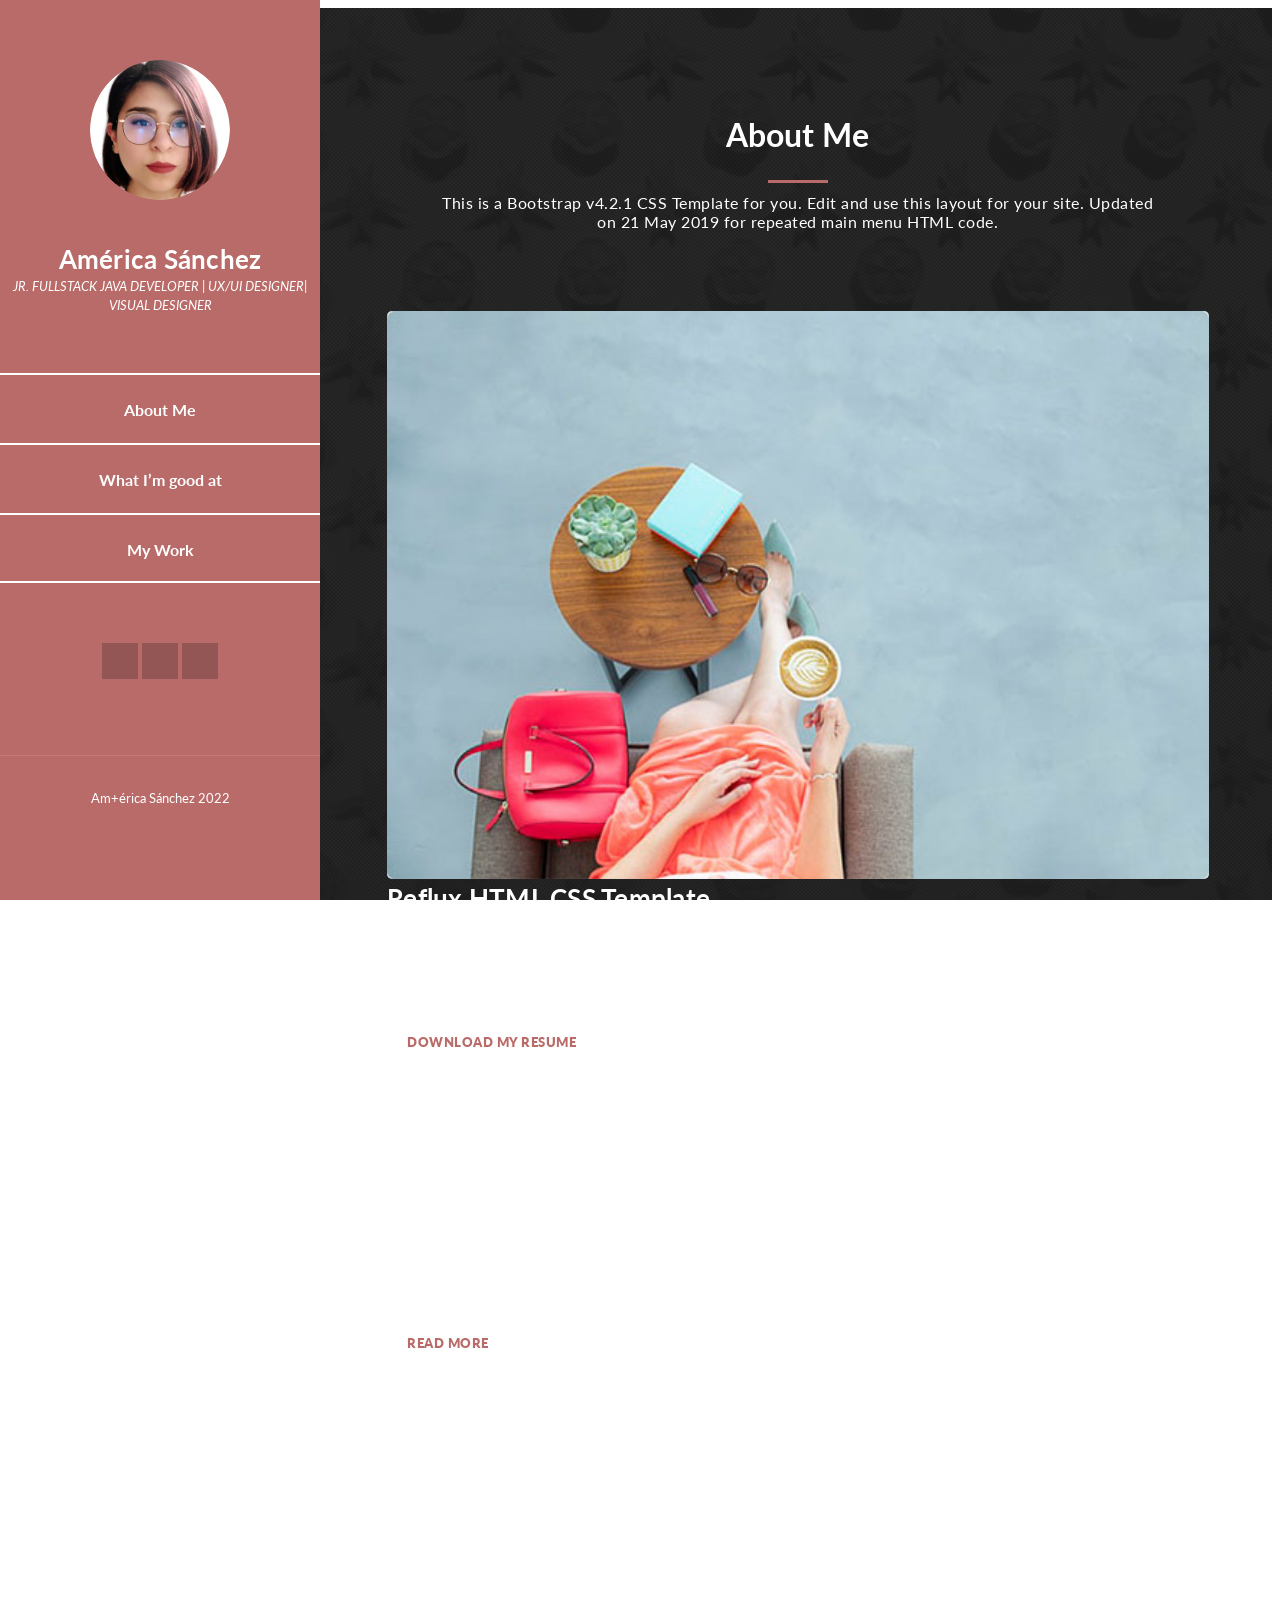
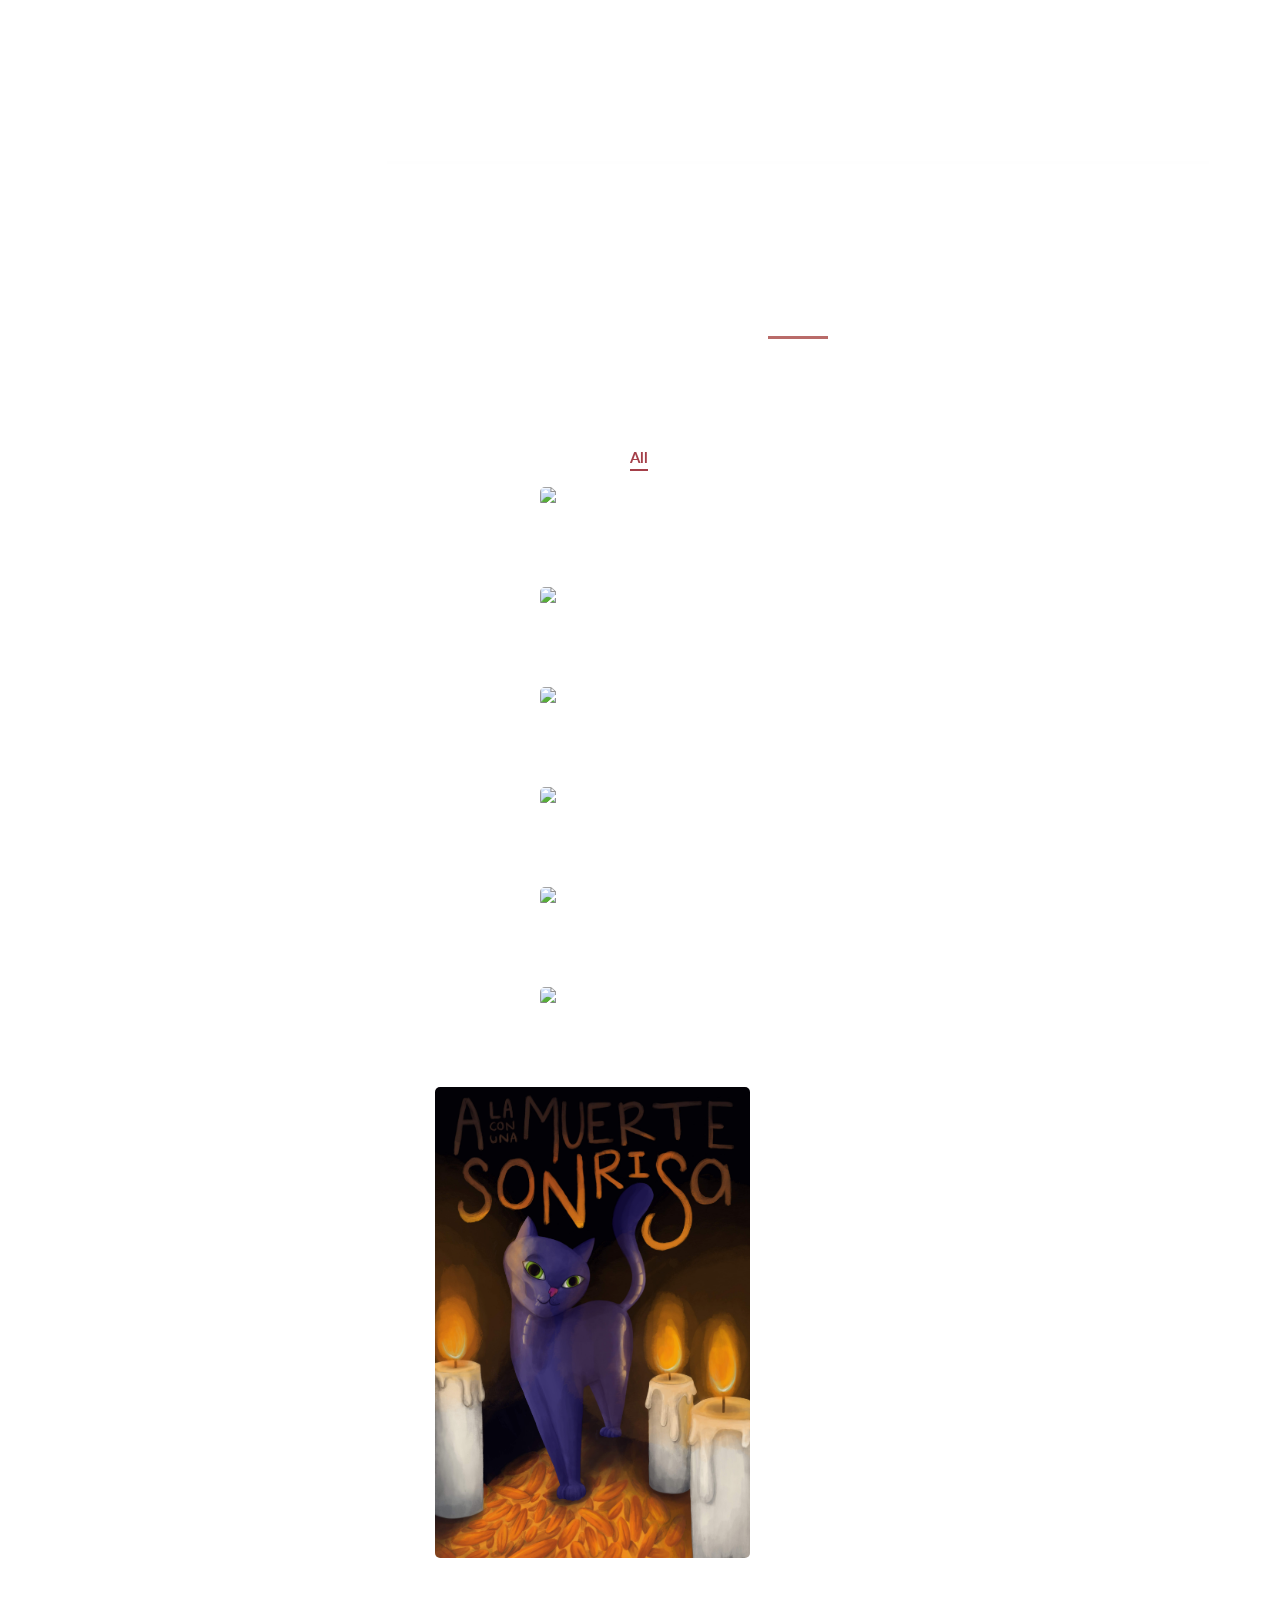
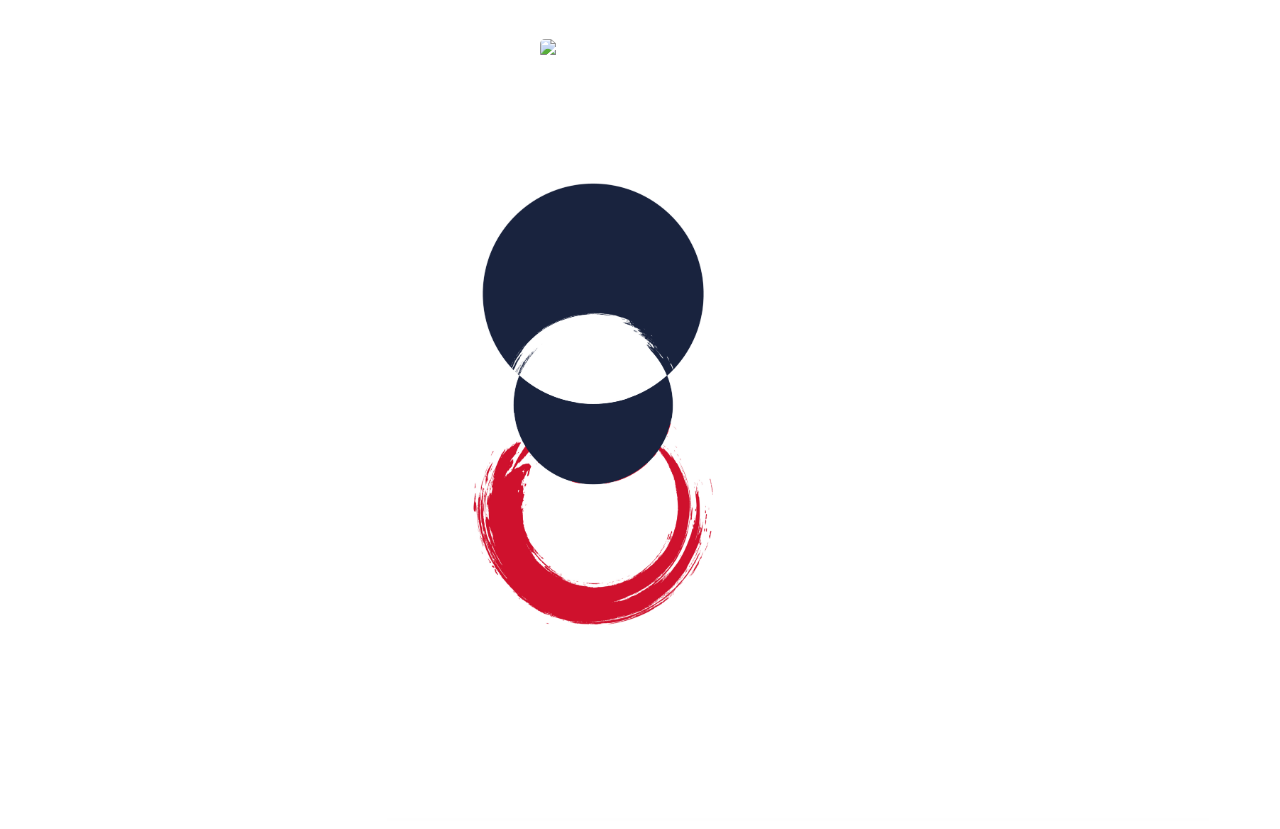
==== Portfolio/index.html @ de1ac386 "fix | new version of portfolio" ====
<!DOCTYPE html>
<html lang="en">
  <head>
    <meta charset="utf-8" />
    <meta
      name="viewport"
      content="width=device-width, initial-scale=1, shrink-to-fit=no"
    />
    <meta name="description" content="" />
    <meta name="author" content="" />
    <link
      href="https://fonts.googleapis.com/css?family=Lato:100,300,400,700,900"
      rel="stylesheet"
    />
    <link rel="shortcut icon" href="assets/images/favicon.svg" />

    <title>América Sánchez</title>
<!--
Reflux Template
https://templatemo.com/tm-531-reflux
-->
    <!-- Bootstrap core CSS -->
    <link href="vendor/bootstrap/css/bootstrap.min.css" rel="stylesheet" />

    <!-- Additional CSS Files -->
    <link rel="stylesheet" href="assets/css/fontawesome.css" />
    <link rel="stylesheet" href="assets/css/templatemo-style.css" />
    <link rel="stylesheet" href="assets/css/owl.css" />
    <link rel="stylesheet" href="assets/css/lightbox.css" />
  </head>

  <body>
    <div id="page-wraper">
      <!-- Sidebar Menu -->
      <div class="responsive-nav">
        <i class="fa fa-bars" id="menu-toggle"></i>
        <div id="menu" class="menu">
          <i class="fa fa-times" id="menu-close"></i>
          <div class="container">
            <div class="image">
              <a href="#"><img src="assets/images/author-image.png" alt="" /></a>
            </div>
            <div class="author-content">
              <h4>América Sánchez</h4>
              <span >JR. FULLSTACK JAVA DEVELOPER |
                UX/UI DESIGNER|
                VISUAL DESIGNER</span>
            </div>
            <nav class="main-nav" role="navigation">
              <ul class="main-menu">
                <li><a href="#section1">About Me</a></li>
                <li><a href="#section2">What I’m good at</a></li>
                <li><a href="#section3">My Work</a></li>
              </ul>
            </nav>
            <div class="social-network">
              <ul class="soial-icons">
                             
                <li>
                  <a href="https://www.linkedin.com/in/americascz"><i class="fa fa-linkedin"></i></a>
                </li>
                <li>
                  <a href="github.com/AmericaSanchez"><i class="fa fa-github"></i></a>
                </li>
                <li>
                  <a href="mailto:americasanchezleon@gmailcom"><i class="fa fa-envelope"></i></a>
                </li>
              </ul>
            </div>
            <div class="copyright-text">
              <p>Am+érica Sánchez 2022</p>
            </div>
          </div>
        </div>
      </div>

      <section class="section about-me" data-section="section1">
        <div class="container">
          <div class="section-heading">
            <h2>About Me</h2>
            <div class="line-dec"></div>
            <span
              >This is a Bootstrap v4.2.1 CSS Template for you. Edit and use
              this layout for your site. Updated on 21 May 2019 for repeated main menu HTML code.</span
            >
          </div>
          <div class="left-image-post">
            <div class="row">
              <div class="col-md-6">
                <div class="left-image">
                  <img src="assets/images/left-image.jpg" alt="" />
                </div>
              </div>
              <div class="col-md-6">
                <div class="right-text">
                  <h4>Reflux HTML CSS Template</h4>
                  <p>
                    Donec tristique feugiat lacus, at sollicitudin nunc euismod
                    sed. Mauris viverra, erat non sagittis gravida, elit dui
                    mollis ante, sit amet eleifend purus ligula eget eros. Sed
                    tincidunt quam vitae neque pharetra dignissim eget ut
                    libero.
                  </p>
                  <div class="white-button">
                    <a href="https://drive.google.com/file/d/1gYJYdyvsEPvQZBrpq1hs0UjILKxp3vVt/view?usp=sharing">Download my resume</a>
                  </div>
                </div>
              </div>
            </div>
          </div>
          <div class="right-image-post">
            <div class="row">
              <div class="col-md-6">
                <div class="left-text">
                  <h4>Sed sagittis rhoncus velit</h4>
                  <p>
                    Pellentesque habitant morbi tristique senectus et netus et
                    malesuada fames ac turpis egestas. Vestibulum fermentum
                    eleifend nibh, vitae sodales elit finibus pretium.
                    Suspendisse potenti. Ut sollicitudin risus a sollicitudin
                    semper.
                  </p>
                  <div class="white-button">
                    <a href="#">Read More</a>
                  </div>
                </div>
              </div>
              <div class="col-md-6">
                <div class="right-image">
                  <img src="assets/images/right-image.jpg" alt="" />
                </div>
              </div>
            </div>
          </div>
        </div>
      </section>

      <section class="section my-services" data-section="section2">
        <div class="container">
          <div class="section-heading">
            <h2>What I’m good at?</h2>
            <div class="line-dec"></div>
            <span
              >Curabitur leo felis, rutrum vitae varius eu, malesuada a tortor.
              Vestibulum congue leo et tellus aliquam, eu viverra nulla semper.
              Nullam eu faucibus diam. Donec eget massa ante.</span
            >
          </div>
          <div class="row">
            <div class="col-md-6">
              <div class="service-item">
                <div class="first-service-icon service-icon"></div>
                <h4>HTML5 &amp; CSS3</h4>
                <p>
                  Phasellus non convallis dolor. Integer tempor hendrerit arcu
                  at bibendum. Sed ac ante non metus vehicula congue quis eget
                  eros.
                </p>
              </div>
            </div>
            <div class="col-md-6">
              <div class="service-item">
                <div class="second-service-icon service-icon"></div>
                <h4>Creative Ideas</h4>
                <p>
                  Proin lacus massa, eleifend sed fermentum in, dignissim vel
                  metus. Nunc accumsan leo nec felis porttitor, ultricies
                  faucibus purus mollis.
                </p>
              </div>
            </div>
            <div class="col-md-6">
              <div class="service-item">
                <div class="third-service-icon service-icon"></div>
                <h4>Easy Customize</h4>
                <p>
                  Integer suscipit condimentum aliquet. Nam quis risus metus.
                  Nullam faucibus quam eget arcu pretium tincidunt. Nam libero
                  dui.
                </p>
              </div>
            </div>
            <div class="col-md-6">
              <div class="service-item">
                <div class="fourth-service-icon service-icon"></div>
                <h4>Admin Dashboard</h4>
                <p>
                  Vivamus et dui a massa venenatis fringilla. Proin lacus massa,
                  eleifend sed fermentum in, dignissim vel metus. Nunc accumsan
                  leo nec felis porttitor.
                </p>
              </div>
            </div>
          </div>
        </div>
      </section>

      <section class="section my-work" data-section="section3">
        <div class="container">
          <div class="section-heading">
            <h2>My Work</h2>
            <div class="line-dec"></div>
            <span
              >Aenean sollicitudin ex mauris, lobortis lobortis diam euismod sit
              amet. Duis ac elit vulputate, lobortis arcu quis, vehicula
              mauris.</span
            >
          </div>
          <div class="row">
            <div class="isotope-wrapper">
              <form class="isotope-toolbar">
                <label
                  ><input
                    type="radio"
                    data-type="*"
                    checked=""
                    name="isotope-filter"
                  />
                  <span>all</span></label
                >
                <label
                  ><input
                    type="radio"
                    data-type="UX/UI"
                    name="isotope-filter"
                  />
                  <span>UX/UI</span></label
                >
                <label
                  ><input
                    type="radio"
                    data-type="web"
                    name="isotope-filter"
                  />
                  <span>Web development</span></label
                >
                <label
                  ><input
                    type="radio"
                    data-type="illustration"
                    name="isotope-filter"
                  />
                  <span>Illustration</span></label
                >
              </form>
              <div class="isotope-box">
                <div class="isotope-item" data-type="nature">
                  <figure class="snip1321">
                    <img
                      src="assets/images/portfolio-01.jpg"
                      alt="sq-sample26"
                    />
                    <figcaption>
                      <a
                        href="assets/images/portfolio-01.jpg"
                        data-lightbox="image-1"
                        data-title="Caption"
                        ><i class="fa fa-search"></i
                      ></a>
                      <h4>First Title</h4>
                      <span>free to use our template</span>
                    </figcaption>
                  </figure>
                </div>

                <div class="isotope-item" data-type="people">
                  <figure class="snip1321">
                    <img
                      src="assets/images/portfolio-02.jpg"
                      alt="sq-sample26"
                    />
                    <figcaption>
                      <a
                        href="assets/images/portfolio-02.jpg"
                        data-lightbox="image-1"
                        data-title="Caption"
                        ><i class="fa fa-search"></i
                      ></a>
                      <h4>Second Title</h4>
                      <span>please tell your friends</span>
                    </figcaption>
                  </figure>
                </div>

                <div class="isotope-item" data-type="animals">
                  <figure class="snip1321">
                    <img
                      src="assets/images/portfolio-03.jpg"
                      alt="sq-sample26"
                    />
                    <figcaption>
                      <a
                        href="assets/images/portfolio-03.jpg"
                        data-lightbox="image-1"
                        data-title="Caption"
                        ><i class="fa fa-search"></i
                      ></a>
                      <h4>Item Third</h4>
                      <span>customize anything</span>
                    </figcaption>
                  </figure>
                </div>

                <div class="isotope-item" data-type="people">
                  <figure class="snip1321">
                    <img
                      src="assets/images/portfolio-04.jpg"
                      alt="sq-sample26"
                    />
                    <figcaption>
                      <a
                        href="assets/images/portfolio-04.jpg"
                        data-lightbox="image-1"
                        data-title="Caption"
                        ><i class="fa fa-search"></i
                      ></a>
                      <h4>Item Fourth</h4>
                      <span>Re-distribution not allowed</span>
                    </figcaption>
                  </figure>
                </div>

                <div class="isotope-item" data-type="nature">
                  <figure class="snip1321">
                    <img
                      src="assets/images/portfolio-05.jpg"
                      alt="sq-sample26"
                    />
                    <figcaption>
                      <a
                        href="assets/images/portfolio-05.jpg"
                        data-lightbox="image-1"
                        data-title="Caption"
                        ><i class="fa fa-search"></i
                      ></a>
                      <h4>Fifth Awesome</h4>
                      <span>Ut sollicitudin risus</span>
                    </figcaption>
                  </figure>
                </div>




                <div class="isotope-item" data-type="illustration">
                  <figure class="snip1321">
                    <img
                      src="assets/images/Senaletica.jpg"
                      alt="sq-sample26"
                    />
                    <figcaption>
                      <a
                        href="assets/images/portfolio-06.jpg"
                        data-lightbox="image-1"
                        data-title="Caption"
                        ></a>
                      <h4>Casa Estudio Leonora Carrington</h4>
                      <span>Design the signage of the museum</span>
                    </figcaption>
                  </figure>
                </div>


                <div class="isotope-item" data-type="illustration">
                  <figure class="snip1321">
                    <img
                      src="assets/images/ilustracion_sonrisa19.JPG"
                      alt="sq-sample26"
                    />
                    <figcaption>
                      <a
                        href="assets/images/portfolio-06.jpg"
                        data-lightbox="image-1"
                        data-title="INTERNATIONAL POSTER CONTEST
                        A LA MUERTE CON UNA SONRISA">
                        
                       </a>
                      <h4>INTERNATIONAL POSTER CONTEST<br>
                        “A LA MUERTE CON UNA SONRISA"</h4>
                      <span>Finalist</span>
                    </figcaption>
                  </figure>
                </div>

                <div class="isotope-item" data-type="illustration">
                  <figure class="snip1321">
                    <img
                      src="assets/images/ilustracion_Filij18.jpg"
                      alt="sq-sample26"
                    />
                    <figcaption>
                      <a
                        href="assets/images/portfolio-06.jpg"
                        data-lightbox="image-1"
                        data-title="Caption"
                        ></a>
                      <h4>XXXI NATIONAL POSTER CONTESTS <br>
                        “INVITEMOS A LEER”</h4>
                      <span>Selected artwork</span>
                    </figcaption>
                  </figure>
                </div>

                <div class="isotope-item" data-type="illustration">
                  <figure class="snip1321">
                    <img
                      src="assets/images/ilustración_anish.jpg"
                      alt="sq-sample26"
                    />
                    <figcaption>
                      <a
                        href="assets/images/portfolio-06.jpg"
                        data-lightbox="image-1"
                        data-title="Caption"
                        ></a>
                      <h4>UNIVERSITARY ILLUSTRATION CONTEST <br>
                        “TOMMY HILFIGER: ANISH KAPOOR EN EL
                        MUAC”
                        </h4>
                      <span>10 Finalists selection</span>
                    </figcaption>
                  </figure>
                </div>



              </div>
            </div>
          </div>
        </div>
      </section>


    </div>

    <!-- Scripts -->
    <!-- Bootstrap core JavaScript -->
    <script src="vendor/jquery/jquery.min.js"></script>
    <script src="vendor/bootstrap/js/bootstrap.bundle.min.js"></script>

    <script src="assets/js/isotope.min.js"></script>
    <script src="assets/js/owl-carousel.js"></script>
    <script src="assets/js/lightbox.js"></script>
    <script src="assets/js/custom.js"></script>
    <script>
      //according to loftblog tut
      $(".main-menu li:first").addClass("active");

      var showSection = function showSection(section, isAnimate) {
        var direction = section.replace(/#/, ""),
          reqSection = $(".section").filter(
            '[data-section="' + direction + '"]'
          ),
          reqSectionPos = reqSection.offset().top - 0;

        if (isAnimate) {
          $("body, html").animate(
            {
              scrollTop: reqSectionPos
            },
            800
          );
        } else {
          $("body, html").scrollTop(reqSectionPos);
        }
      };

      var checkSection = function checkSection() {
        $(".section").each(function() {
          var $this = $(this),
            topEdge = $this.offset().top - 80,
            bottomEdge = topEdge + $this.height(),
            wScroll = $(window).scrollTop();
          if (topEdge < wScroll && bottomEdge > wScroll) {
            var currentId = $this.data("section"),
              reqLink = $("a").filter("[href*=\\#" + currentId + "]");
            reqLink
              .closest("li")
              .addClass("active")
              .siblings()
              .removeClass("active");
          }
        });
      };

      $(".main-menu").on("click", "a", function(e) {
        e.preventDefault();
        showSection($(this).attr("href"), true);
      });

      $(window).scroll(function() {
        checkSection();
      });
    </script>
  </body>
</html>
---- Portfolio/assets/css/templatemo-style.css ----
:root{
--color-rosa: #B96B69;

}

@import url(fontawesome.css);
@import url("https://fonts.googleapis.com/css?family=Lato:100,300,400,700,900");
body {
    font-family: 'Lato', sans-serif;
}

#page-wraper {
    background: url(../images/bg-01.svg) no-repeat center center fixed ;
    -webkit-background-size: cover;
    -moz-background-size: cover;
    -o-background-size: cover;
    background-size: cover;
    width: 100%;
}


/* Basic */

body {
    overflow-x: hidden;
}

input,
select,
textarea {
    outline: none;
}

a,
a:hover {
    text-decoration: none;
}

p {
    font-size: 16px;
    line-height: 24px;
    color: #fff;
}

h4 {
    font-size: 26px;
    font-weight: 700;
    color: #fff;
    letter-spacing: 0.25px;
}

img {
    width: 100%;
    overflow: hidden;
}

ul {
    padding: 0;
    margin: 0;
    list-style: none;
}

ul li {
    display: inline-block;
}

html {
    -webkit-box-sizing: border-box;
    -moz-box-sizing: border-box;
    box-sizing: border-box;
}

*,
*:before,
*:after {
    -webkit-box-sizing: inherit;
    -moz-box-sizing: inherit;
    box-sizing: inherit;
}

.clearfix {
    zoom: 1;
}

.clearfix:before,
.clearfix:after {
    content: "";
    display: table;
}

.clearfix:after {
    clear: both;
}

.container {
    margin: 0 auto;
}

.main-nav {
    text-align: center;
}

.main-nav li:last-child a {
    border-bottom: 2px solid #fff;
}

.main-nav li {
    display: block;
}

.main-nav li a {
    height: 70px;
    line-height: 70px;
    display: inline-block;
    font-size: 16px;
    font-weight: 700;
    color: #fff;
    width: 100%;
    transition: all 0.5s;
    border-top: 2px solid #fff;
}

.main-nav li:hover a,
.main-nav li.active a {
    background: #fff;
    color: #8c363e;
}

/* Sidebar Menu */

.menu .image {
    margin-top: 60px;
}

.menu .image img {
    width: 140px;
    height: 140px;
    border-radius: 50%;
    text-align: center;
}

.menu .author-content {
    margin: 40px 0px 60px 0px;
}

.menu .author-content h4 {
    margin-bottom: 0px;
}

.menu .author-content span {
    font-size: 13px;
    font-style: italic;
    color: #fff;
}

.menu .social-network {
    margin-top: 60px;
}

.menu .social-network ul li {
    margin: 0 3px;
}

.menu .social-network ul li a {
    width: 40px;
    height: 40px;
    display: inline-block;
    text-align: center;
    line-height: 40px;
    background-color: rgba(0, 0, 0, 0.2);
    color: #fff;
    font-size: 14px;
    transition: all 0.5s;
}

.menu .social-network ul li a:hover {
    background-color: #fff;
    color: var(--color-rosa);
}

.menu .copyright-text {
    position: relative;
    margin-top: 60px;
}

.menu .copyright-text p {
    border-top: 1px solid rgba(250, 250, 250, 0.1);
    display: inline-block;
    width: 100%;
    padding-left: 30px;
    padding-right: 30px;
    padding-top: 30px;
    font-size: 13px;
}

.menu:before,
.menu:after {
    content: "";
    display: table;
}

.menu:after {
    clear: both;
}

.menu a {
    text-decoration: none;
    color: inherit;
}

.menu {
    text-align: center;
}

.menu::-webkit-scrollbar {
    display: none;
}

.menu {
    left: 10%;
  -webkit-transition: -webkit-transform 233ms cubic-bezier(0, 0, 0.21, 1);
  -webkit-overflow-scrolling: touch;
  background-color:  var(--color-rosa);
  box-sizing: border-box;
  height: 100vh;  
  max-height: 100vh !important;
  max-width: 80vw !important;
  min-width: 45px !important;
  outline: none;
  overflow-x: hidden !important;
  overflow-y: auto !important;
  padding: 0;
  position: fixed !important;
  top: calc(0px);  
  width: 20%;
  will-change: transform;
  z-index: 9999 !important;
}

.menu-toggle {
  color: #fff;
  cursor: pointer;
  font-size: 25px;
  position: fixed;
  right: 25px;
  top: 25px;
}

#menu-toggle {
    z-index: 999;
    cursor: pointer;
    position: fixed;
    top: 0;
    left: 0;
    color: var(--color-rosa);
    background-color: #fff;
    width: 60px;
    height: 60px;
    text-align: center;
    display: inline-block;
    line-height: 60px;
}

.menu-close {
  cursor: pointer;
}

#menu-close {
    cursor: pointer;
    text-align: right;
    color: var(--color-rosa);
    background-color: #fff;
    width: 100%;
    height: 60px;
    text-align: center;
    display: inline-block;
    line-height: 60px;
}


/* Section */

.section {
    color: #fff;
    width: 55%;
    right: 10%;
    left: 35%;
    position: relative;
    min-height: 100vh;
    padding-bottom: 80px;
    border-bottom: 3px solid rgba(250, 250, 250, 0.25);
}

.section-heading {
    text-align: center;
    padding: 80px 45px;
}

.section-heading h2 {
    font-size: 32px;
    font-weight: 700;
    color: #fff;
}

.section-heading .line-dec {
    width: 60px;
    height: 3px;
    background-color:  var(--color-rosa);
    margin: 10px auto;
}

.section-heading span {
    margin-top: 5px;
    font-size: 16px;
    color: #fff;
    letter-spacing: 0.5px;
}


/* Buttons */

.white-button a {
    display: inline-block;
    padding: 12px 20px;
    background-color: #fff;
    color:  var(--color-rosa);
    font-size: 13px;
    font-weight: 800;
    letter-spacing: 0.5px;
    text-transform: uppercase;
    transition: all 0.5s;
}

.white-button a:hover {
    background-color:  var(--color-rosa);
    color: #fff;
}

button {
    display: inline-block;
    padding: 10px 20px;
    background-color: #fff;
    color:  var(--color-rosa);
    font-size: 12px;
    font-weight: 800;
    letter-spacing: 0.5px;
    text-transform: uppercase;
    transition: all 0.5s;
    border: none;
    outline: none;
    cursor: pointer;
}

button:hover {
    outline: none;
    background-color:  var(--color-rosa);
    color: #fff;
}


/* Left & Right Post */

.right-image-post {
    margin-top: 60px;
    padding-top: 60px;
    border-top: 2px solid rgba(250, 250, 250, 0.1);
}

.left-image img,
.right-image img {
    border-radius: 5px;
}

.right-image-post h4,
.left-image-post h4 {
    margin-top: 30px;
}

.right-image-post p,
.left-image-post p {
    margin-top: 20px;
}

.right-image-post .white-button,
.left-image-post .white-button {
    margin-top: 30px;
}


/* Services */

.my-services .col-md-6 {
    padding-left: 5px;
    padding-right: 5px;
}

.service-item {
    margin-bottom: 10px;
    padding: 50px;
    background-color: rgba(250, 250, 250, 0.1);
    transition: all 0.5s;
}

.service-item h4 {
    transition: all 0.5s;
}

.service-item p {
    transition: all 0.5s;
}

.service-item:hover {
    background-color: rgba(250, 250, 250, 1);
}

.service-item:hover h4 {
    color: #1e1e1e;
}

.service-item:hover p {
    color: #4a4a4a;
}

.service-item .service-icon {
    width: 70px;
    height: 70px;
    display: inline-block;
    margin-bottom: 30px;
    background-size: cover;
    background-repeat: no-repeat;
    transition: all 0.5s;
}

.service-item .first-service-icon {
    background-image: url(../images/first-white-icon.png);
}

.service-item:hover .first-service-icon {
    background-image: url(../images/first-main-icon.png);
}

.service-item .second-service-icon {
    background-image: url(../images/second-white-icon.png);
}

.service-item:hover .second-service-icon {
    background-image: url(../images/second-main-icon.png);
}

.service-item .third-service-icon {
    background-image: url(../images/third-white-icon.png);
}

.service-item:hover .third-service-icon {
    background-image: url(../images/third-main-icon.png);
}

.service-item .fourth-service-icon {
    background-image: url(../images/fourth-white-icon.png);
}

.service-item:hover .fourth-service-icon {
    background-image: url(../images/fourth-main-icon.png);
}


/* My Work */

section.my-work .section-heading {
    text-align: center;
    padding: 80px 45px 50px 45px;
}

.isotope-wrapper {
    position: relative;
    width: 100%;
    margin: auto;
}

.isotope-toolbar input[type="radio"] {
    display: none;
}

.isotope-toolbar span {
    text-transform: capitalize;
    display: inline-block;
    margin-right: 15px;
    padding-bottom: 3px;
    font-size: 15px;
    font-weight: 700;
    border-bottom: 2px solid transparent;
    transform: ease-in-out 0.5s;
    cursor: pointer;
}

.isotope-toolbar input[type="radio"]:checked + span {
    color: #a43f49;
    border-bottom: 2px solid #a43f49;
}

.isotope-box {
    position: relative;
    width: 100%;
}

.isotope-toolbar {
    text-align: center;
    margin: 10px;
}

.isotope-toolbar p {
    border-top: 1px solid #fff;
    padding-top: 15px;
}

.isotope-toolbar a {
    color: #fff;
}

.isotope-item {
    position: relative;
    width: 48%;
    margin: 1%;
    border-bottom: 2px solid rgba(250,250,250,0.1);
    padding-bottom: 30px;
    margin-bottom: 30px;
}

.isotope-item img {
    top: 0;
    left: 0;
    width: 100%;
    height: 100%;
    border-radius: 5px;
}

.lazyload {
    background: #f7f7f7;
}

.lazyloading {
    background: #f7f7f7 url(//afarkas.github.io/lazysizes/assets/imgs/loader.gif) no-repeat center;
    min-height: 60px;
}

figure.snip1321 {
  overflow: hidden;
  text-align: center;
  -webkit-perspective: 50em;
  perspective: 50em;
}
figure.snip1321 * {
  -webkit-box-sizing: padding-box;
  box-sizing: padding-box;
  -webkit-transition: all 0.2s ease-out;
  transition: all 0.2s ease-out;
}
figure.snip1321 figcaption {
  top: 50%;
  left: 20px;
  right: 20px;
  position: absolute;
  opacity: 0;
  z-index: 1;
}
figure.snip1321 h4 {
    margin-top: 15px;
  margin-bottom: 5px;
  color: #232323;
}
figure.snip1321 span {
    font-size: 14px;
    font-style: italic;
    display: block;
    color: #7a7a7a;
}
figure.snip1321 i {
  position: relative!important;
  font-size: 18px;
  background-color: #a43f49;
  width: 40px;
  height: 40px;
  display: inline-block;
  text-align: center;
  line-height: 40px;
  border-radius: 5px;
  color: #fff;
}
figure.snip1321:after {
  background-color: #ffffff;
  position: absolute;
  content: "";
  display: block;
  top: 20px;
  left: 20px;
  right: 20px;
  bottom: 20px;
  -webkit-transition: all 0.4s ease-in-out;
  transition: all 0.4s ease-in-out;
  -webkit-transform: rotateX(-90deg);
  transform: rotateX(-90deg);
  -webkit-transform-origin: 50% 50%;
  -ms-transform-origin: 50% 50%;
  transform-origin: 50% 50%;
  opacity: 0;
}
figure.snip1321 a {
  left: 0;
  right: 0;
  top: 0;
  bottom: 0;
  z-index: 1;
}
figure.snip1321:hover figcaption,
figure.snip1321.hover figcaption {
  -webkit-transform: translateY(-50%);
  transform: translateY(-50%);
  opacity: 1;
  -webkit-transition-delay: 0.2s;
  transition-delay: 0.2s;
}
figure.snip1321:hover:after,
figure.snip1321.hover:after {
  -webkit-transform: rotateX(0);
  transform: rotateX(0);
  opacity: 0.9;
}


/* Contact Me */

section.contact-me {
    border-bottom: none;
}

#contact input {
    background-color: rgba(250,250,250,0.1);
    border: 1px solid rgba(250,250,250,1);
    border-radius: 0px;
    margin-bottom: 30px;
    color: #fff;
    font-size: 14px;
    height: 40px;
    line-height: 40px;
    width: 100%;
    padding-left: 15px;
}

#contact input:focus {
    outline: none;
    box-shadow: none;
}

#contact textarea {
    background-color: rgba(250,250,250,0.1);
    border: 1px solid rgba(250,250,250,1);
    border-radius: 0px;
    margin-bottom: 30px;
    color: #fff;
    font-size: 14px;
    height: 180px;
    max-height: 220px;
    line-height: 40px;
    width: 100%;
    padding-left: 15px;
}

#contact textarea:focus {
    outline: none;
    box-shadow: none;
}

#contact {
    text-align: center;
}

@media screen and (max-width: 1680px) {
    .menu {
        left: 5%;
    }

    .section {
        color: #fff;
        width: 65%;
        right: 5%;
        left: 30%;
    }
}

@media screen and (max-width: 1680px) and (min-width: 846px) { 
    .menu .social-network ul li a {
        width: 36px;
        height: 36px;
        line-height: 36px;
    }

    .menu .social-network ul li {
        margin: 0;
    }

    .menu .image {
        margin-top: 60px;
    }
}

@media screen and (max-width: 1280px) {
    .menu {
        left: 0%;
    }

    .right-image-post h4,
    .left-image-post h4 {
        margin-top: 0px;
    }

    .right-image-post p,
    .left-image-post p {
        margin-top: 15px;
    }

    .right-image-post .white-button,
    .left-image-post .white-button {
        margin-top: 25px;
    }

}

.menu .container {
    padding-left: 0;
    padding-right: 0;
}

@media screen and (max-width: 1280px) and (min-width: 846px) {
    .menu {
        width: 25%;
    }
}

#menu-toggle,
#menu-close {
    display: none;
}  

@media screen and (max-width: 845px) {        
    #menu-toggle,
    #menu-close {
        display: inline-block;
    }    

    .menu {        
        width: 320px;
        -webkit-transform: translateX(-100%) !important;
        transform: translateX(-100%) !important;
        transition: -webkit-transform 233ms cubic-bezier(0, 0, 0.21, 1);
        transition: transform 233ms cubic-bezier(0, 0, 0.21, 1);
        transition: transform 233ms cubic-bezier(0, 0, 0.21, 1), -webkit-transform 233ms cubic-bezier(0, 0, 0.21, 1);
    }

    .menu .image {
        margin-top: 40px;        
    }

    .menu .image img {
        width: 120px;
        height: 120px;
    }

    .menu .author-content {
        margin: 20px 0px 40px 0px;
    }

    .menu .container {
        padding-left: 15px;
        padding-right: 15px;
    }

    .menu.open {
        display: inline-block;
        -webkit-transform: translateX(0) !important;
                transform: translateX(0) !important;
    }

    .responsive-nav {
        display: inline-block;
    }
    .section {
        width: 94%;
        right: 3%;
        left: 3%;
    }
    .isotope-item {
        width: 94%;
        margin: 3%;
    }
    .left-image-post img {
        margin-bottom: 30px;
    }
    .right-image-post img {
        margin-top: 30px;
    }
    .isotope-item {
        border-bottom: none;
        text-align: center;
    }
    .isotope-toolbar {
        margin-bottom: 20px;
    }
}
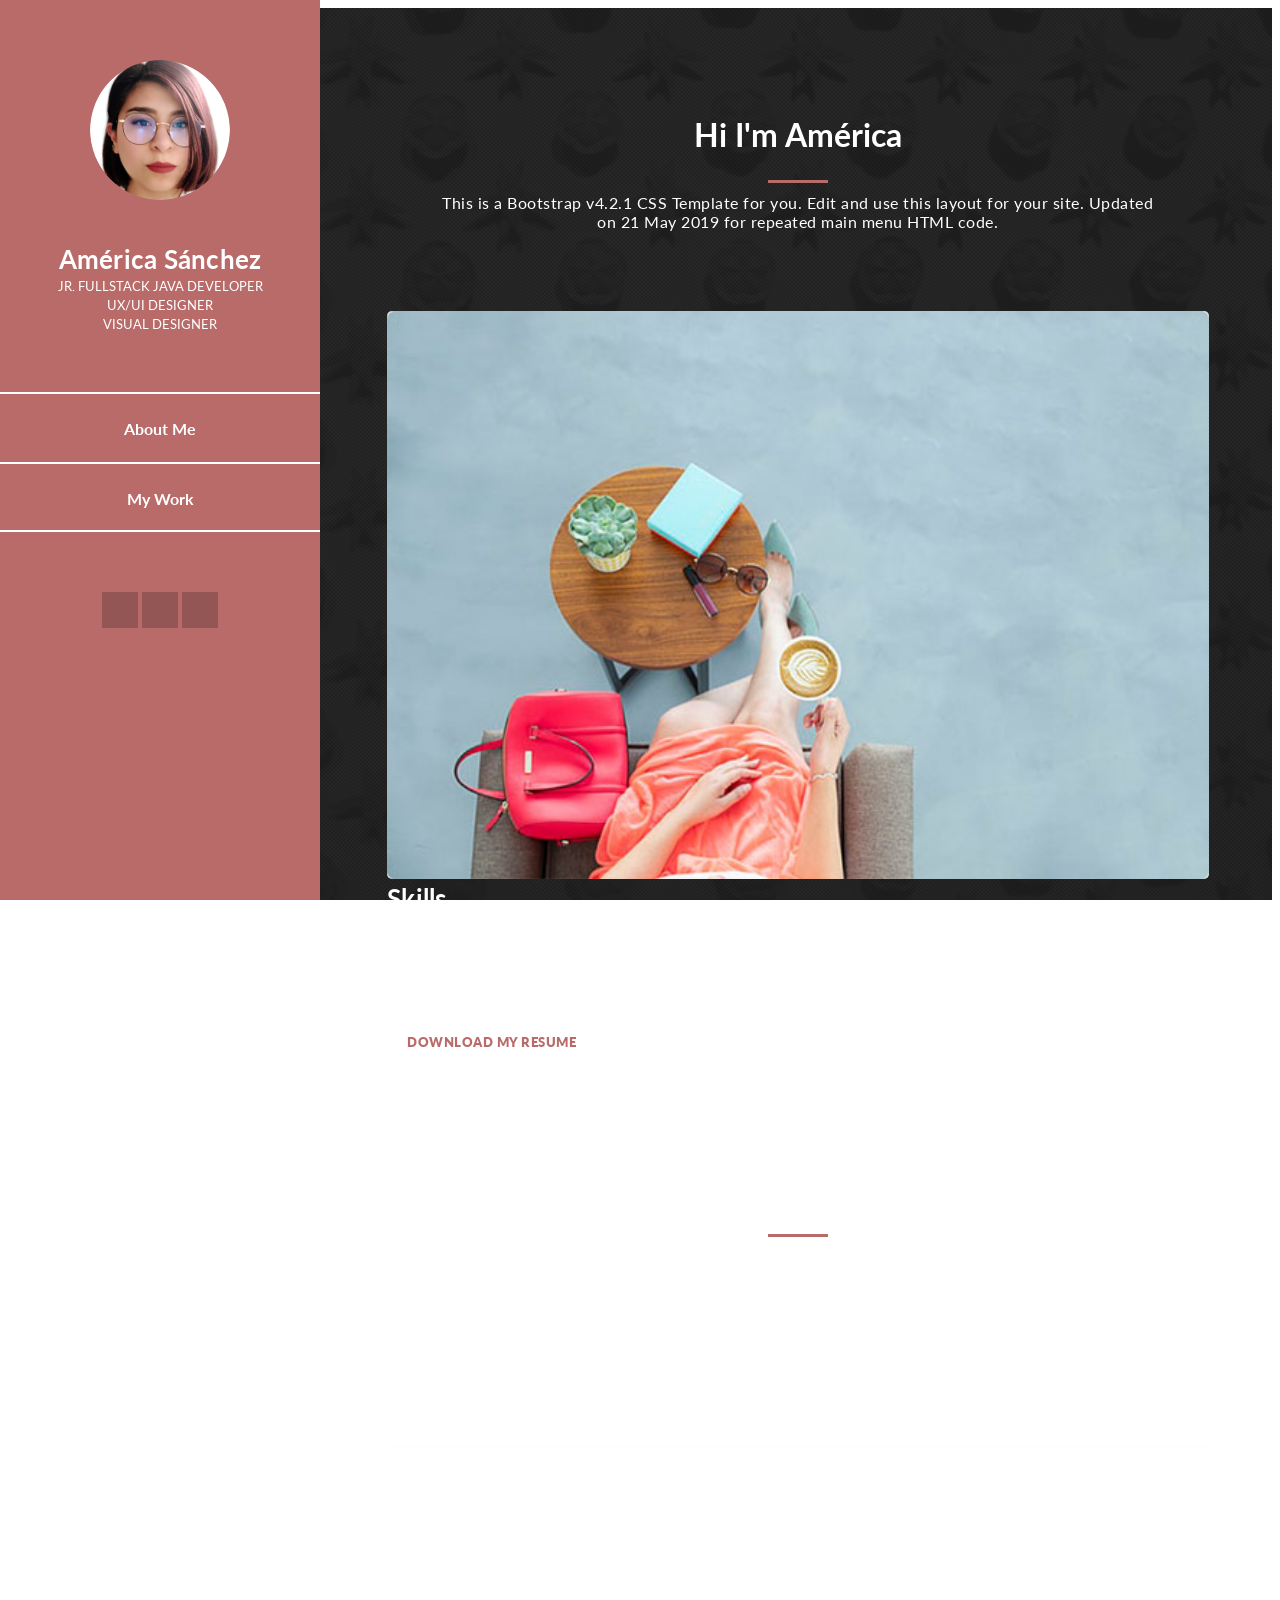
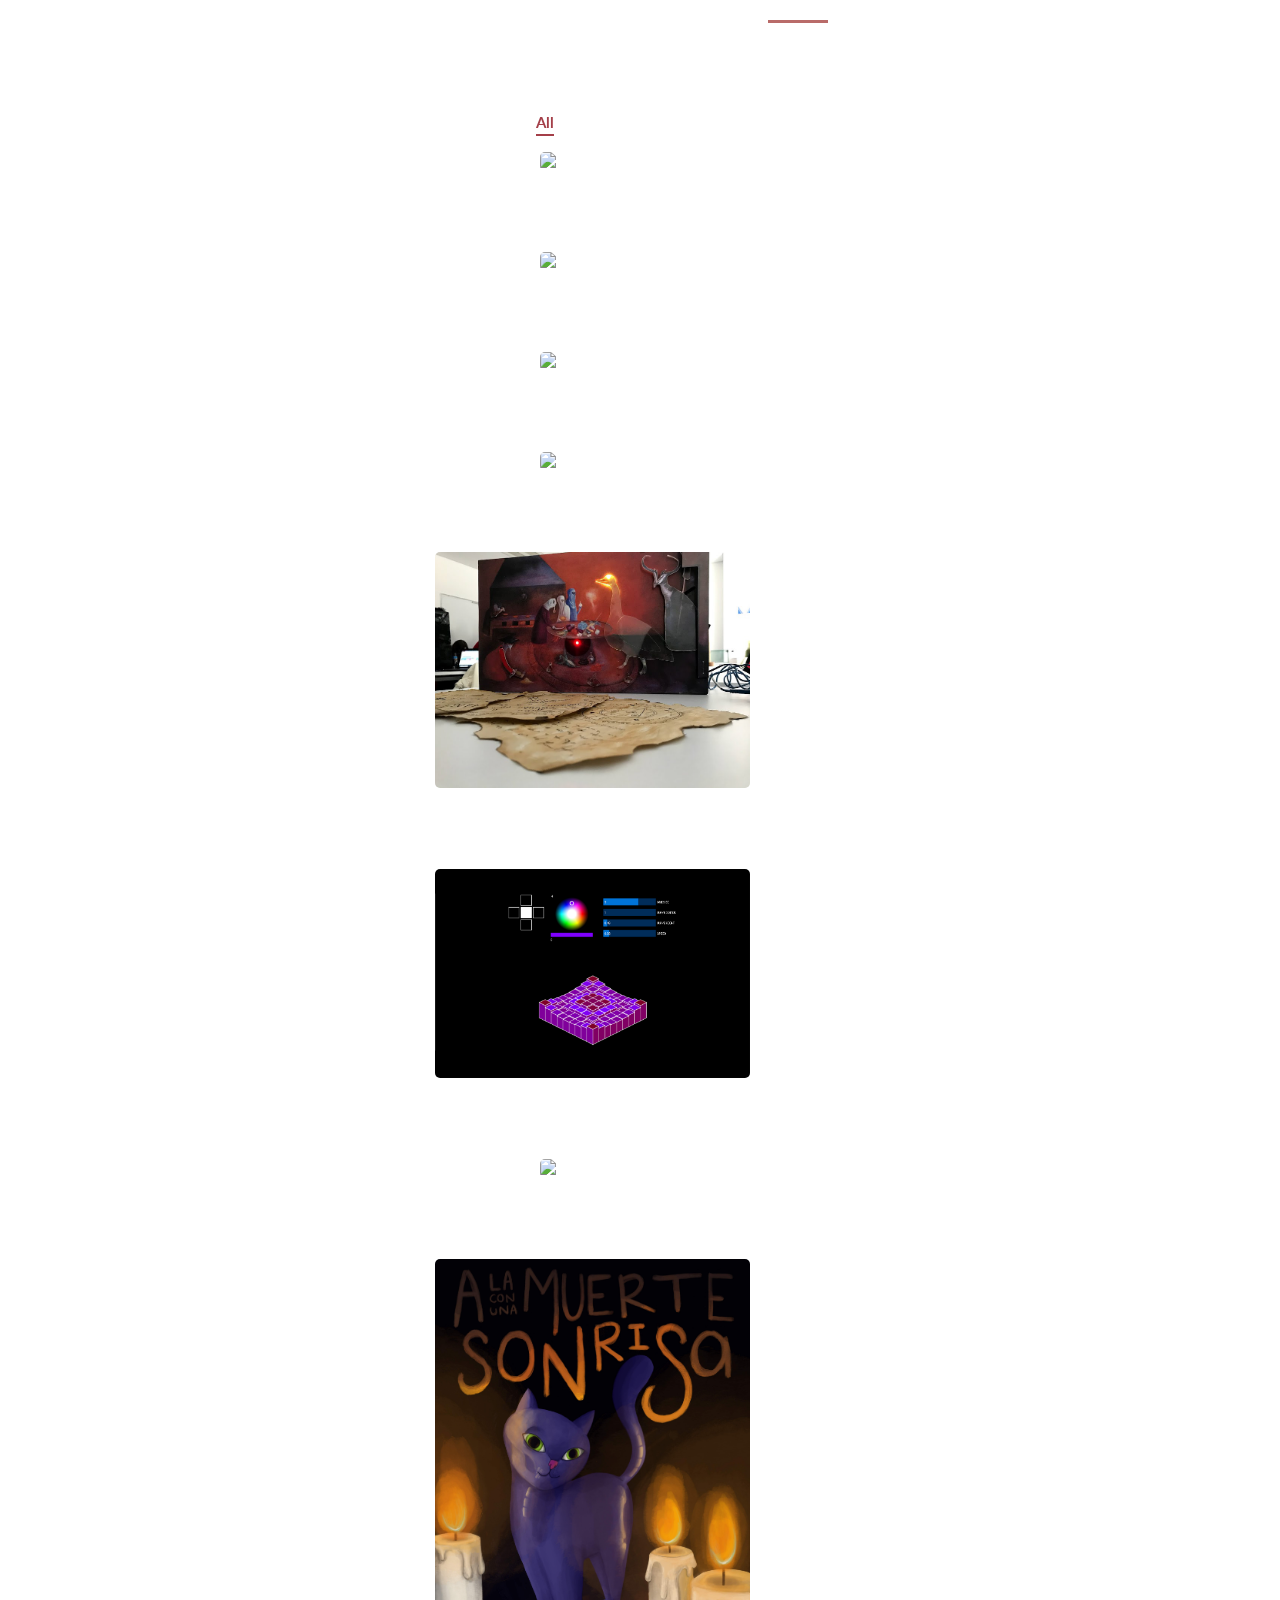
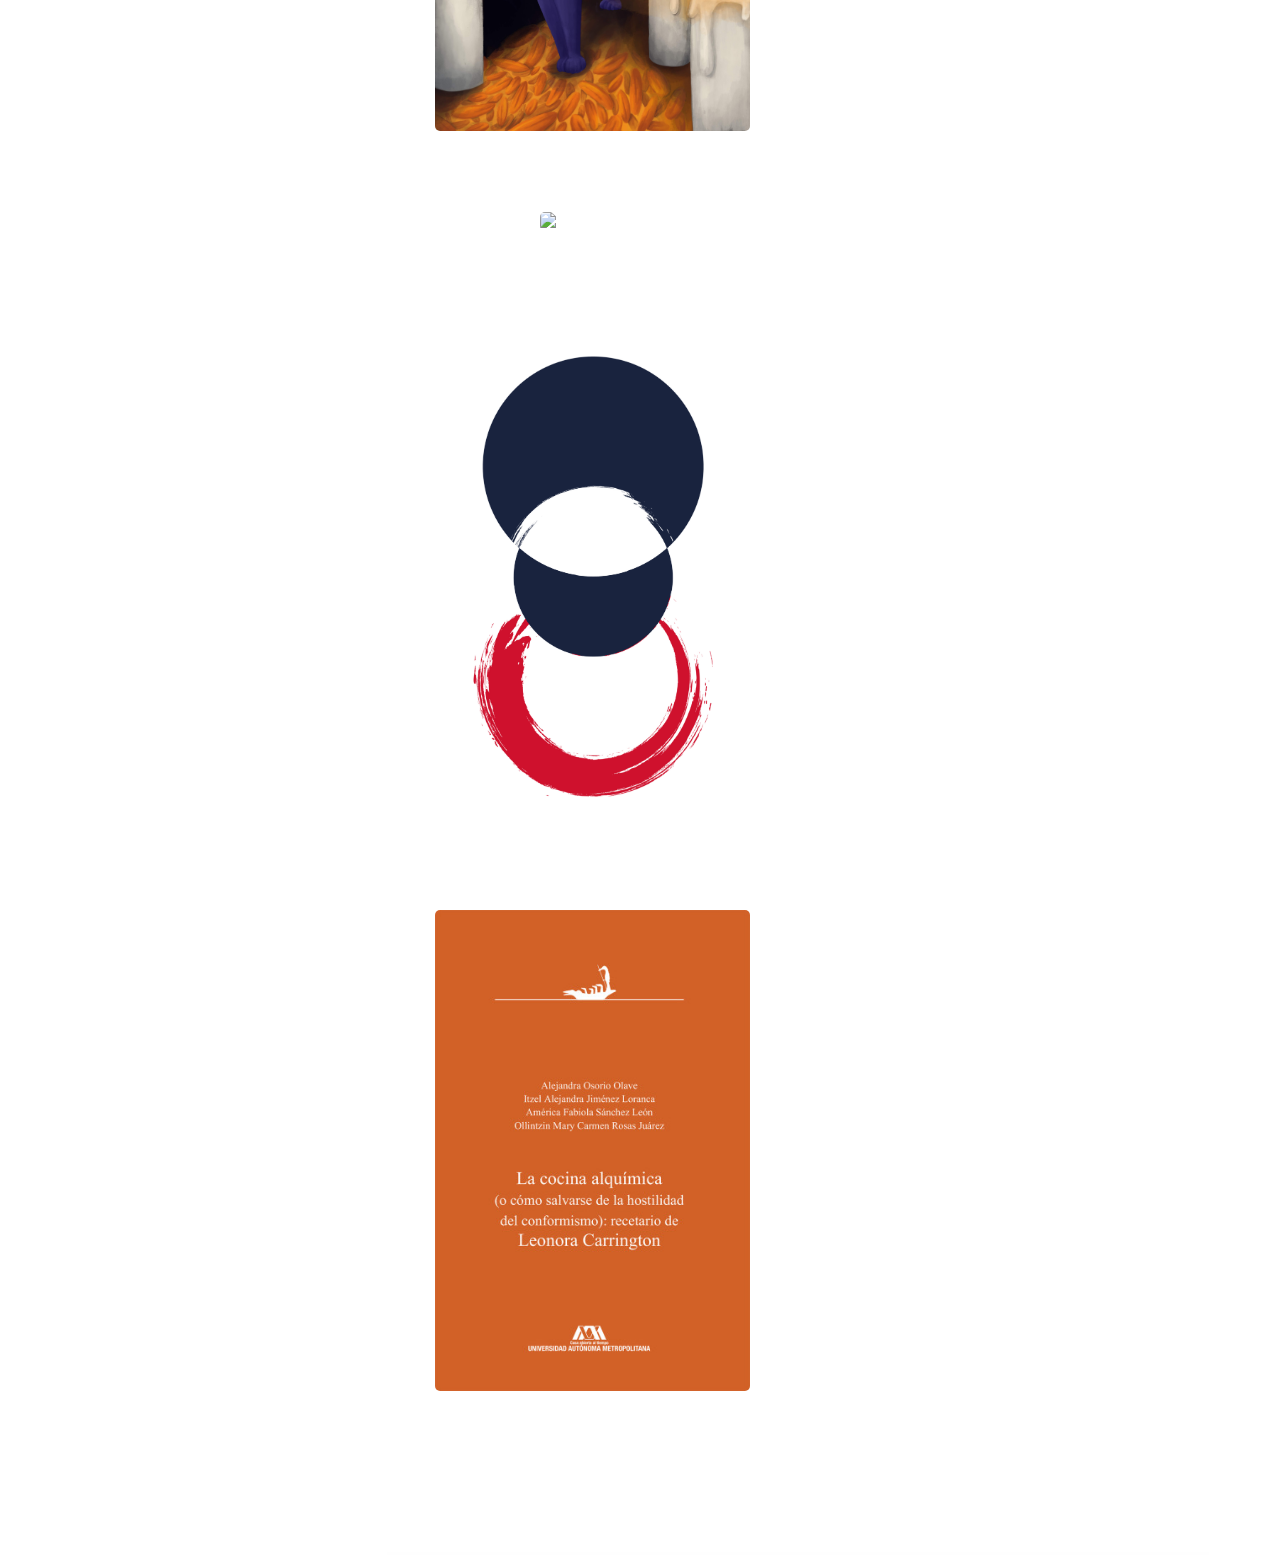
==== commit f404ce37: "feat | add illustration and interactive programming works" ====
--- a/Portfolio/index.html
+++ b/Portfolio/index.html
@@ -1,359 +1,247 @@
 <!DOCTYPE html>
 <html lang="en">
-  <head>
-    <meta charset="utf-8" />
-    <meta
-      name="viewport"
-      content="width=device-width, initial-scale=1, shrink-to-fit=no"
-    />
-    <meta name="description" content="" />
-    <meta name="author" content="" />
-    <link
-      href="https://fonts.googleapis.com/css?family=Lato:100,300,400,700,900"
-      rel="stylesheet"
-    />
-    <link rel="shortcut icon" href="assets/images/favicon.svg" />
-
-    <title>América Sánchez</title>
-<!--
+
+<head>
+  <meta charset="utf-8" />
+  <meta name="viewport" content="width=device-width, initial-scale=1, shrink-to-fit=no" />
+  <meta name="description" content="" />
+  <meta name="author" content="" />
+  <link href="https://fonts.googleapis.com/css?family=Lato:100,300,400,700,900" rel="stylesheet" />
+  <link rel="shortcut icon" href="assets/images/favicon.svg" />
+
+  <title>América Sánchez</title>
+  <!--
 Reflux Template
 https://templatemo.com/tm-531-reflux
 -->
-    <!-- Bootstrap core CSS -->
-    <link href="vendor/bootstrap/css/bootstrap.min.css" rel="stylesheet" />
-
-    <!-- Additional CSS Files -->
-    <link rel="stylesheet" href="assets/css/fontawesome.css" />
-    <link rel="stylesheet" href="assets/css/templatemo-style.css" />
-    <link rel="stylesheet" href="assets/css/owl.css" />
-    <link rel="stylesheet" href="assets/css/lightbox.css" />
-  </head>
-
-  <body>
-    <div id="page-wraper">
-      <!-- Sidebar Menu -->
-      <div class="responsive-nav">
-        <i class="fa fa-bars" id="menu-toggle"></i>
-        <div id="menu" class="menu">
-          <i class="fa fa-times" id="menu-close"></i>
-          <div class="container">
-            <div class="image">
-              <a href="#"><img src="assets/images/author-image.png" alt="" /></a>
-            </div>
-            <div class="author-content">
-              <h4>América Sánchez</h4>
-              <span >JR. FULLSTACK JAVA DEVELOPER |
-                UX/UI DESIGNER|
-                VISUAL DESIGNER</span>
-            </div>
-            <nav class="main-nav" role="navigation">
-              <ul class="main-menu">
-                <li><a href="#section1">About Me</a></li>
-                <li><a href="#section2">What I’m good at</a></li>
-                <li><a href="#section3">My Work</a></li>
-              </ul>
-            </nav>
-            <div class="social-network">
-              <ul class="soial-icons">
-                             
-                <li>
-                  <a href="https://www.linkedin.com/in/americascz"><i class="fa fa-linkedin"></i></a>
-                </li>
-                <li>
-                  <a href="github.com/AmericaSanchez"><i class="fa fa-github"></i></a>
-                </li>
-                <li>
-                  <a href="mailto:americasanchezleon@gmailcom"><i class="fa fa-envelope"></i></a>
-                </li>
-              </ul>
-            </div>
-            <div class="copyright-text">
-              <p>Am+érica Sánchez 2022</p>
-            </div>
-          </div>
+  <!-- Bootstrap core CSS -->
+  <link href="vendor/bootstrap/css/bootstrap.min.css" rel="stylesheet" />
+
+  <!-- Additional CSS Files -->
+  <link rel="stylesheet" href="assets/css/fontawesome.css" />
+  <link rel="stylesheet" href="assets/css/templatemo-style.css" />
+  <link rel="stylesheet" href="assets/css/owl.css" />
+  <link rel="stylesheet" href="assets/css/lightbox.css" />
+</head>
+
+<body>
+  <div id="page-wraper">
+    <!-- Sidebar Menu -->
+    <div class="responsive-nav">
+      <i class="fa fa-bars" id="menu-toggle"></i>
+      <div id="menu" class="menu">
+        <i class="fa fa-times" id="menu-close"></i>
+        <div class="container">
+          <div class="image">
+            <a href="#"><img src="assets/images/author-image.png" alt="" /></a>
+          </div>
+          <div class="author-content">
+            <h4>América Sánchez</h4>
+            <span>JR. FULLSTACK JAVA DEVELOPER <br>
+              UX/UI DESIGNER<br>
+              VISUAL DESIGNER</span>
+          </div>
+          <nav class="main-nav" role="navigation">
+            <ul class="main-menu">
+              <li><a href="#section1">About Me</a></li>
+              <li><a href="#section3">My Work</a></li>
+            </ul>
+          </nav>
+          <div class="social-network">
+            <ul class="soial-icons">
+
+              <li>
+                <a href="https://www.linkedin.com/in/americascz"><i class="fa fa-linkedin"></i></a>
+              </li>
+              <li>
+                <a href="github.com/AmericaSanchez"><i class="fa fa-github"></i></a>
+              </li>
+              <li>
+                <a href="mailto:americasanchezleon@gmailcom"><i class="fa fa-envelope"></i></a>
+              </li>
+            </ul>
+          </div>
+
         </div>
       </div>
-
-      <section class="section about-me" data-section="section1">
-        <div class="container">
-          <div class="section-heading">
-            <h2>About Me</h2>
-            <div class="line-dec"></div>
-            <span
-              >This is a Bootstrap v4.2.1 CSS Template for you. Edit and use
-              this layout for your site. Updated on 21 May 2019 for repeated main menu HTML code.</span
-            >
-          </div>
-          <div class="left-image-post">
-            <div class="row">
-              <div class="col-md-6">
-                <div class="left-image">
-                  <img src="assets/images/left-image.jpg" alt="" />
-                </div>
-              </div>
-              <div class="col-md-6">
-                <div class="right-text">
-                  <h4>Reflux HTML CSS Template</h4>
-                  <p>
-                    Donec tristique feugiat lacus, at sollicitudin nunc euismod
-                    sed. Mauris viverra, erat non sagittis gravida, elit dui
-                    mollis ante, sit amet eleifend purus ligula eget eros. Sed
-                    tincidunt quam vitae neque pharetra dignissim eget ut
-                    libero.
-                  </p>
-                  <div class="white-button">
-                    <a href="https://drive.google.com/file/d/1gYJYdyvsEPvQZBrpq1hs0UjILKxp3vVt/view?usp=sharing">Download my resume</a>
-                  </div>
-                </div>
-              </div>
-            </div>
-          </div>
-          <div class="right-image-post">
-            <div class="row">
-              <div class="col-md-6">
-                <div class="left-text">
-                  <h4>Sed sagittis rhoncus velit</h4>
-                  <p>
-                    Pellentesque habitant morbi tristique senectus et netus et
-                    malesuada fames ac turpis egestas. Vestibulum fermentum
-                    eleifend nibh, vitae sodales elit finibus pretium.
-                    Suspendisse potenti. Ut sollicitudin risus a sollicitudin
-                    semper.
-                  </p>
-                  <div class="white-button">
-                    <a href="#">Read More</a>
-                  </div>
-                </div>
-              </div>
-              <div class="col-md-6">
-                <div class="right-image">
-                  <img src="assets/images/right-image.jpg" alt="" />
-                </div>
-              </div>
-            </div>
-          </div>
-        </div>
-      </section>
-
-      <section class="section my-services" data-section="section2">
-        <div class="container">
-          <div class="section-heading">
-            <h2>What I’m good at?</h2>
-            <div class="line-dec"></div>
-            <span
-              >Curabitur leo felis, rutrum vitae varius eu, malesuada a tortor.
-              Vestibulum congue leo et tellus aliquam, eu viverra nulla semper.
-              Nullam eu faucibus diam. Donec eget massa ante.</span
-            >
-          </div>
+    </div>
+
+    <section class="section about-me" data-section="section1">
+      <div class="container">
+        <div class="section-heading">
+          <h2>Hi I'm América</h2>
+          <div class="line-dec"></div>
+          <span>This is a Bootstrap v4.2.1 CSS Template for you. Edit and use
+            this layout for your site. Updated on 21 May 2019 for repeated main menu HTML code.</span>
+        </div>
+        <div class="left-image-post">
           <div class="row">
             <div class="col-md-6">
-              <div class="service-item">
-                <div class="first-service-icon service-icon"></div>
-                <h4>HTML5 &amp; CSS3</h4>
-                <p>
-                  Phasellus non convallis dolor. Integer tempor hendrerit arcu
-                  at bibendum. Sed ac ante non metus vehicula congue quis eget
-                  eros.
-                </p>
+              <div class="left-image">
+                <img src="assets/images/left-image.jpg" alt="" />
               </div>
             </div>
             <div class="col-md-6">
-              <div class="service-item">
-                <div class="second-service-icon service-icon"></div>
-                <h4>Creative Ideas</h4>
+              <div class="right-text">
+                <h4>Skills</h4>
                 <p>
-                  Proin lacus massa, eleifend sed fermentum in, dignissim vel
-                  metus. Nunc accumsan leo nec felis porttitor, ultricies
-                  faucibus purus mollis.
+                  Donec tristique feugiat lacus, at sollicitudin nunc euismod
+                  sed. Mauris viverra, erat non sagittis gravida, elit dui
+                  mollis ante, sit amet eleifend purus ligula eget eros. Sed
+                  tincidunt quam vitae neque pharetra dignissim eget ut
+                  libero.
                 </p>
+                <div class="white-button">
+                  <a href="https://drive.google.com/file/d/1gYJYdyvsEPvQZBrpq1hs0UjILKxp3vVt/view?usp=sharing">Download
+                    my resume</a>
+                </div>
               </div>
             </div>
-            <div class="col-md-6">
-              <div class="service-item">
-                <div class="third-service-icon service-icon"></div>
-                <h4>Easy Customize</h4>
-                <p>
-                  Integer suscipit condimentum aliquet. Nam quis risus metus.
-                  Nullam faucibus quam eget arcu pretium tincidunt. Nam libero
-                  dui.
-                </p>
-              </div>
-            </div>
-            <div class="col-md-6">
-              <div class="service-item">
-                <div class="fourth-service-icon service-icon"></div>
-                <h4>Admin Dashboard</h4>
-                <p>
-                  Vivamus et dui a massa venenatis fringilla. Proin lacus massa,
-                  eleifend sed fermentum in, dignissim vel metus. Nunc accumsan
-                  leo nec felis porttitor.
-                </p>
-              </div>
-            </div>
-          </div>
-        </div>
-      </section>
-
-      <section class="section my-work" data-section="section3">
-        <div class="container">
-          <div class="section-heading">
-            <h2>My Work</h2>
-            <div class="line-dec"></div>
-            <span
-              >Aenean sollicitudin ex mauris, lobortis lobortis diam euismod sit
-              amet. Duis ac elit vulputate, lobortis arcu quis, vehicula
-              mauris.</span
-            >
-          </div>
-          <div class="row">
-            <div class="isotope-wrapper">
-              <form class="isotope-toolbar">
-                <label
-                  ><input
-                    type="radio"
-                    data-type="*"
-                    checked=""
-                    name="isotope-filter"
-                  />
-                  <span>all</span></label
-                >
-                <label
-                  ><input
-                    type="radio"
-                    data-type="UX/UI"
-                    name="isotope-filter"
-                  />
-                  <span>UX/UI</span></label
-                >
-                <label
-                  ><input
-                    type="radio"
-                    data-type="web"
-                    name="isotope-filter"
-                  />
-                  <span>Web development</span></label
-                >
-                <label
-                  ><input
-                    type="radio"
-                    data-type="illustration"
-                    name="isotope-filter"
-                  />
-                  <span>Illustration</span></label
-                >
-              </form>
+          </div>
+        </div>
+        <div class="section-heading">
+          <h2>Skills</h2>
+          <div class="line-dec"></div>
+          <span>This is a Bootstrap v4.2.1 CSS Template for you. Edit and use
+            this layout for your site. Updated on 21 May 2019 for repeated main menu HTML code.</span>
+        </div>
+      </div>
+    </section>
+
+    <section class="section my-work" data-section="section3">
+      <div class="container">
+        <div class="section-heading">
+          <h2>My Work</h2>
+          <div class="line-dec"></div>
+          <span>Here are some of the projects where I have contributed.</span>
+        </div>
+        <div class="row">
+          <div class="isotope-wrapper">
+            <form class="isotope-toolbar">
+              <label><input type="radio" data-type="*" checked="" name="isotope-filter" />
+                <span>all</span></label>
+              <label><input type="radio" data-type="ux" name="isotope-filter" />
+                <span>UX/UI & Web development</span></label>
+
+              <label><input type="radio" data-type="code" name="isotope-filter" />
+                <span>Interactive Programming
+                </span></label>
+
+              <label><input type="radio" data-type="illustration" name="isotope-filter" />
+                <span>Illustration</span></label>
+
+
+            </form>
+
+
+            <!-- Begin UX/UI section -->
+            <div class="isotope-box">
+              <div class="isotope-item" data-type="ux">
+                <figure class="snip1321">
+                  <img src="assets/images/portfolio-01.jpg" alt="sq-sample26" />
+                  <figcaption>
+
+                    <h4>Kitty cakes</h4>
+                    <span>free to use our template</span>
+                    <div class="white-button">
+                      <a href="#">More details</a>
+                    </div>
+
+                  </figcaption>
+                </figure>
+              </div>
+
+              <div class="isotope-item" data-type="ux">
+                <figure class="snip1321">
+                  <img src="assets/images/portfolio-02.jpg" alt="sq-sample26" />
+                  <figcaption>
+
+                    <h4>MACSCO</h4>
+                    <span>please tell your friends</span>
+                    <div class="white-button">
+                      <a href="#">More details</a>
+                    </div>
+                  </figcaption>
+                </figure>
+              </div>
+
+              <div class="isotope-item" data-type="ux">
+                <figure class="snip1321">
+                  <img src="assets/images/portfolio-03.jpg" alt="sq-sample26" />
+                  <figcaption>
+
+                    <h4>Radiomed</h4>
+                    <span>customize anything</span>
+                    <div class="white-button">
+                      <a href="#">More details</a>
+                    </div>
+                  </figcaption>
+                </figure>
+              </div>
+
+              <div class="isotope-item" data-type="ux">
+                <figure class="snip1321">
+                  <img src="assets/images/portfolio-04.jpg" alt="sq-sample26" />
+                  <figcaption>
+                    <h4>Leonorapp</h4>
+                    <span>Re-distribution not allowed</span>
+                    <div class="white-button">
+                      <a href="#">More details</a>
+                    </div>
+                  </figcaption>
+                </figure>
+              </div>
+              <!-- End UX/UI section -->
+
+
+              <!-- Begin interactive programming section -->
               <div class="isotope-box">
-                <div class="isotope-item" data-type="nature">
-                  <figure class="snip1321">
-                    <img
-                      src="assets/images/portfolio-01.jpg"
-                      alt="sq-sample26"
-                    />
-                    <figcaption>
-                      <a
-                        href="assets/images/portfolio-01.jpg"
-                        data-lightbox="image-1"
-                        data-title="Caption"
-                        ><i class="fa fa-search"></i
-                      ></a>
-                      <h4>First Title</h4>
-                      <span>free to use our template</span>
-                    </figcaption>
-                  </figure>
-                </div>
-
-                <div class="isotope-item" data-type="people">
-                  <figure class="snip1321">
-                    <img
-                      src="assets/images/portfolio-02.jpg"
-                      alt="sq-sample26"
-                    />
-                    <figcaption>
-                      <a
-                        href="assets/images/portfolio-02.jpg"
-                        data-lightbox="image-1"
-                        data-title="Caption"
-                        ><i class="fa fa-search"></i
-                      ></a>
-                      <h4>Second Title</h4>
-                      <span>please tell your friends</span>
-                    </figcaption>
-                  </figure>
-                </div>
-
-                <div class="isotope-item" data-type="animals">
-                  <figure class="snip1321">
-                    <img
-                      src="assets/images/portfolio-03.jpg"
-                      alt="sq-sample26"
-                    />
-                    <figcaption>
-                      <a
-                        href="assets/images/portfolio-03.jpg"
-                        data-lightbox="image-1"
-                        data-title="Caption"
-                        ><i class="fa fa-search"></i
-                      ></a>
-                      <h4>Item Third</h4>
-                      <span>customize anything</span>
-                    </figcaption>
-                  </figure>
-                </div>
-
-                <div class="isotope-item" data-type="people">
-                  <figure class="snip1321">
-                    <img
-                      src="assets/images/portfolio-04.jpg"
-                      alt="sq-sample26"
-                    />
-                    <figcaption>
-                      <a
-                        href="assets/images/portfolio-04.jpg"
-                        data-lightbox="image-1"
-                        data-title="Caption"
-                        ><i class="fa fa-search"></i
-                      ></a>
-                      <h4>Item Fourth</h4>
-                      <span>Re-distribution not allowed</span>
-                    </figcaption>
-                  </figure>
-                </div>
-
-                <div class="isotope-item" data-type="nature">
-                  <figure class="snip1321">
-                    <img
-                      src="assets/images/portfolio-05.jpg"
-                      alt="sq-sample26"
-                    />
-                    <figcaption>
-                      <a
-                        href="assets/images/portfolio-05.jpg"
-                        data-lightbox="image-1"
-                        data-title="Caption"
-                        ><i class="fa fa-search"></i
-                      ></a>
-                      <h4>Fifth Awesome</h4>
-                      <span>Ut sollicitudin risus</span>
-                    </figcaption>
-                  </figure>
-                </div>
-
-
-
-
-                <div class="isotope-item" data-type="illustration">
-                  <figure class="snip1321">
-                    <img
-                      src="assets/images/Senaletica.jpg"
-                      alt="sq-sample26"
-                    />
-                    <figcaption>
-                      <a
-                        href="assets/images/portfolio-06.jpg"
-                        data-lightbox="image-1"
-                        data-title="Caption"
-                        ></a>
+                <div class="isotope-item" data-type="code">
+                  <figure class="snip1321">
+                    <img src="assets/images/cuadro.jpg" alt="Cuadro la cocina aromática de la abuela Moorhead" />
+                    <figcaption>
+
+                      <h4>Interactive painting</h4>
+                      <span>In this project the Leonora Carrington's painting "Grandmother Moorhead's aromatic kitchen"
+                        was intervened.
+                        <br>
+                        <br>
+
+                      </span>
+                      <div class="white-button">
+                        <a href="interactivePainting.html">See details</a>
+                      </div>
+
+                    </figcaption>
+                  </figure>
+                </div>
+
+                <div class="isotope-item" data-type="code">
+                  <figure class="snip1321">
+                    <img src="assets/images/bars.jpg" alt="bars interface" />
+                    <figcaption>
+
+                      <h4>Dancing Bars Interface</h4>
+                      <span>This interface consists of a matrix of
+                        dancing bars that the user can modify through their height, speed, color, direction and size.
+                        <br><br>
+                      </span>
+                      <a href="https://github.com/AmericaSanchez/dancingBarsInterface.git"><i
+                          class="fa fa-github"></i></a>
+
+                    </figcaption>
+                  </figure>
+                </div>
+
+                <!-- End interactive programming section -->
+
+
+                <!-- Begin illustration section -->
+
+                <div class="isotope-item" data-type="illustration">
+                  <figure class="snip1321">
+                    <img src="assets/images/Senaletica.jpg" alt="sq-sample26" />
+                    <figcaption>
                       <h4>Casa Estudio Leonora Carrington</h4>
                       <span>Design the signage of the museum</span>
                     </figcaption>
@@ -363,18 +251,8 @@
 
                 <div class="isotope-item" data-type="illustration">
                   <figure class="snip1321">
-                    <img
-                      src="assets/images/ilustracion_sonrisa19.JPG"
-                      alt="sq-sample26"
-                    />
-                    <figcaption>
-                      <a
-                        href="assets/images/portfolio-06.jpg"
-                        data-lightbox="image-1"
-                        data-title="INTERNATIONAL POSTER CONTEST
-                        A LA MUERTE CON UNA SONRISA">
-                        
-                       </a>
+                    <img src="assets/images/ilustracion_sonrisa19.JPG" alt="sq-sample26" />
+                    <figcaption>
                       <h4>INTERNATIONAL POSTER CONTEST<br>
                         “A LA MUERTE CON UNA SONRISA"</h4>
                       <span>Finalist</span>
@@ -384,16 +262,8 @@
 
                 <div class="isotope-item" data-type="illustration">
                   <figure class="snip1321">
-                    <img
-                      src="assets/images/ilustracion_Filij18.jpg"
-                      alt="sq-sample26"
-                    />
-                    <figcaption>
-                      <a
-                        href="assets/images/portfolio-06.jpg"
-                        data-lightbox="image-1"
-                        data-title="Caption"
-                        ></a>
+                    <img src="assets/images/ilustracion_Filij18.jpg" alt="sq-sample26" />
+                    <figcaption>
                       <h4>XXXI NATIONAL POSTER CONTESTS <br>
                         “INVITEMOS A LEER”</h4>
                       <span>Selected artwork</span>
@@ -403,94 +273,104 @@
 
                 <div class="isotope-item" data-type="illustration">
                   <figure class="snip1321">
-                    <img
-                      src="assets/images/ilustración_anish.jpg"
-                      alt="sq-sample26"
-                    />
-                    <figcaption>
-                      <a
-                        href="assets/images/portfolio-06.jpg"
-                        data-lightbox="image-1"
-                        data-title="Caption"
-                        ></a>
+                    <img src="assets/images/ilustración_anish.jpg" alt="sq-sample26" />
+                    <figcaption>
                       <h4>UNIVERSITARY ILLUSTRATION CONTEST <br>
                         “TOMMY HILFIGER: ANISH KAPOOR EN EL
                         MUAC”
-                        </h4>
+                      </h4>
                       <span>10 Finalists selection</span>
                     </figcaption>
                   </figure>
                 </div>
-
-
-
+                <div class="isotope-item" data-type="illustration">
+                  <figure class="snip1321">
+                    <img src="assets/images/ilustracion_cocina.jpg" alt="sq-sample26" />
+                    <figcaption>
+                      <h4>BOOK ILLUSTRATION<br>
+
+                      </h4>
+                      <span style="text-transform: uppercase;">La cocina alquímica ( o cómo salvarse de la hostilidad
+                        del conformismo): recetario de Leonora Carrington</span>
+                      <br>
+                      <div class="white-button">
+                        <a
+                          href="https://casadelibrosabiertos.uam.mx/gpd-cocina-alquimica-o-como-salvarse-de-la-hostilidad-del-conformismo-recetario-de-leonora-carrington-la.html">Buy</a>
+                      </div>
+
+                    </figcaption>
+                  </figure>
+                </div>
+
+                <!-- End illustration section -->
               </div>
             </div>
           </div>
         </div>
-      </section>
-
-
-    </div>
-
-    <!-- Scripts -->
-    <!-- Bootstrap core JavaScript -->
-    <script src="vendor/jquery/jquery.min.js"></script>
-    <script src="vendor/bootstrap/js/bootstrap.bundle.min.js"></script>
-
-    <script src="assets/js/isotope.min.js"></script>
-    <script src="assets/js/owl-carousel.js"></script>
-    <script src="assets/js/lightbox.js"></script>
-    <script src="assets/js/custom.js"></script>
-    <script>
-      //according to loftblog tut
-      $(".main-menu li:first").addClass("active");
-
-      var showSection = function showSection(section, isAnimate) {
-        var direction = section.replace(/#/, ""),
-          reqSection = $(".section").filter(
-            '[data-section="' + direction + '"]'
-          ),
-          reqSectionPos = reqSection.offset().top - 0;
-
-        if (isAnimate) {
-          $("body, html").animate(
-            {
-              scrollTop: reqSectionPos
-            },
-            800
-          );
-        } else {
-          $("body, html").scrollTop(reqSectionPos);
+    </section>
+
+
+  </div>
+
+  <!-- Scripts -->
+  <!-- Bootstrap core JavaScript -->
+  <script src="vendor/jquery/jquery.min.js"></script>
+  <script src="vendor/bootstrap/js/bootstrap.bundle.min.js"></script>
+
+  <script src="assets/js/isotope.min.js"></script>
+  <script src="assets/js/owl-carousel.js"></script>
+  <script src="assets/js/lightbox.js"></script>
+  <script src="assets/js/custom.js"></script>
+  <script>
+    //according to loftblog tut
+    $(".main-menu li:first").addClass("active");
+
+    var showSection = function showSection(section, isAnimate) {
+      var direction = section.replace(/#/, ""),
+        reqSection = $(".section").filter(
+          '[data-section="' + direction + '"]'
+        ),
+        reqSectionPos = reqSection.offset().top - 0;
+
+      if (isAnimate) {
+        $("body, html").animate(
+          {
+            scrollTop: reqSectionPos
+          },
+          800
+        );
+      } else {
+        $("body, html").scrollTop(reqSectionPos);
+      }
+    };
+
+    var checkSection = function checkSection() {
+      $(".section").each(function () {
+        var $this = $(this),
+          topEdge = $this.offset().top - 80,
+          bottomEdge = topEdge + $this.height(),
+          wScroll = $(window).scrollTop();
+        if (topEdge < wScroll && bottomEdge > wScroll) {
+          var currentId = $this.data("section"),
+            reqLink = $("a").filter("[href*=\\#" + currentId + "]");
+          reqLink
+            .closest("li")
+            .addClass("active")
+            .siblings()
+            .removeClass("active");
         }
-      };
-
-      var checkSection = function checkSection() {
-        $(".section").each(function() {
-          var $this = $(this),
-            topEdge = $this.offset().top - 80,
-            bottomEdge = topEdge + $this.height(),
-            wScroll = $(window).scrollTop();
-          if (topEdge < wScroll && bottomEdge > wScroll) {
-            var currentId = $this.data("section"),
-              reqLink = $("a").filter("[href*=\\#" + currentId + "]");
-            reqLink
-              .closest("li")
-              .addClass("active")
-              .siblings()
-              .removeClass("active");
-          }
-        });
-      };
-
-      $(".main-menu").on("click", "a", function(e) {
-        e.preventDefault();
-        showSection($(this).attr("href"), true);
       });
-
-      $(window).scroll(function() {
-        checkSection();
-      });
-    </script>
-  </body>
-</html>
+    };
+
+    $(".main-menu").on("click", "a", function (e) {
+      e.preventDefault();
+      showSection($(this).attr("href"), true);
+    });
+
+    $(window).scroll(function () {
+      checkSection();
+    });
+  </script>
+</body>
+
+</html>
--- a/Portfolio/assets/css/templatemo-style.css
+++ b/Portfolio/assets/css/templatemo-style.css
@@ -149,7 +149,6 @@
 
 .menu .author-content span {
     font-size: 13px;
-    font-style: italic;
     color: #fff;
 }
 
@@ -570,7 +569,6 @@
 }
 figure.snip1321 span {
     font-size: 14px;
-    font-style: italic;
     display: block;
     color: #7a7a7a;
 }
